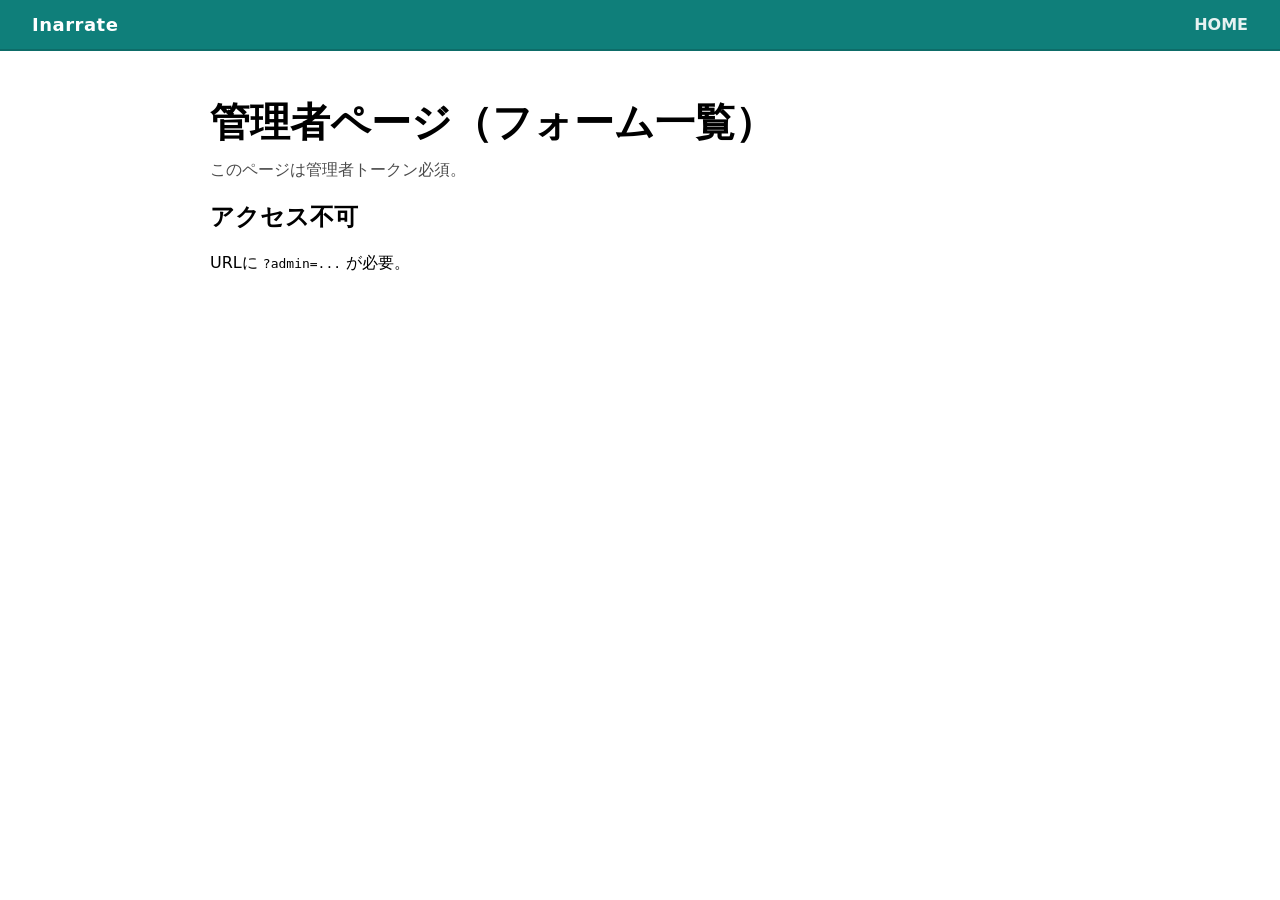
==== form/index.html @ b2d55aa9 "init site" ====
<!doctype html>
<html lang="ja">
<head>
  <meta charset="utf-8" />
  <meta name="viewport" content="width=device-width, initial-scale=1" />
  <meta name="robots" content="noindex,nofollow" />
  <title>Admin | Forms</title>
  <link rel="stylesheet" href="../style.css" />
</head>

<body>
  <header class="topbar">
    <div class="topbar-inner">
      <a class="brand" href="../index.html">Inarrate</a>
      <nav class="nav">
        <a href="../index.html">HOME</a>
      </nav>
    </div>
  </header>

  <main class="wrap">
    <h1>管理者ページ（フォーム一覧）</h1>
    <p class="hint">このページは管理者トークン必須。</p>

    <div id="locked" style="display:none;">
      <h2>アクセス不可</h2>
      <p>URLに <code>?admin=...</code> が必要。</p>
    </div>

    <div id="ok" style="display:none;">
      <h2>リンク一覧</h2>
      <ul id="links"></ul>
      <p class="hint">各リンクは <code>type</code> と <code>t</code> を含む。</p>
    </div>
  </main>

  <script src="admin.js"></script>
</body>
</html>
---- style.css ----
* { box-sizing: border-box; }
html { scroll-behavior: smooth; }
body { margin: 0; font-family: system-ui, -apple-system, "Hiragino Sans", "Noto Sans JP", sans-serif; }

.topbar{
  background: #0f7f7a;
  border-bottom: 2px solid rgba(0,0,0,0.15);
}

.topbar-inner{
  max-width: 1100px;
  margin: 0 auto;
  padding: 12px 20px;

  display: flex;
  align-items: center;
  justify-content: space-between;
  gap: 20px;
}

.brand{
  color: #fff;
  font-weight: 600;
  font-size: 18px;
}

.nav{
  display: flex;
  gap: 18px;
  flex-wrap: wrap;
}

.nav a{
  color: #fff;
  text-decoration: none;
  font-weight: 600;
}

.nav a:hover{
  text-decoration: underline;
}

.brand { color: #fff; text-decoration: none; font-weight: 700; letter-spacing: 0.5px; }
.nav { margin-left: auto; display: flex; gap: 16px; }
.nav a { color: #fff; text-decoration: none; opacity: 0.9; }
.nav a:hover { opacity: 1; }

.menuBtn {
  display: none;
  margin-left: auto;
  border: 1px solid rgba(255,255,255,0.35);
  background: transparent;
  color: #fff;
  border-radius: 10px;
  padding: 8px 10px;
  cursor: pointer;
}

.mobileNav {
  max-width: 980px;
  margin: 0 auto;
  padding: 10px 20px 18px;
  display: grid;
  gap: 10px;
}
.mobileNav a { color: #fff; text-decoration: none; opacity: 0.95; }

/* HERO */
.hero{
  height: clamp(320px, 55vh, 520px);
  position: relative;

  background-image: url("images/S__199720977.jpg");
  background-size: cover;          /* 余白を消すならcover */
  background-position: center 45%; /* 見せたい位置。上下はここで調整 */
  background-repeat: no-repeat;
}

/* タイトル配置の土台：常に中央 */
.hero-overlay{
  position: absolute;
  inset: 0;
  display: flex;
  align-items: center;
  justify-content: center;
  text-align: center;
  padding: 0 20px;
  background: linear-gradient(
    to bottom,
    rgba(0,0,0,0.25),
    rgba(0,0,0,0.05)
  );
}

/* HOMEの位置は transform で微調整（左ズレもこれで戻す） */
.hero-title{
  margin: 0;
  color: #fff;
  font-size: 50px;
  letter-spacing: 5px;
  text-shadow: 0 6px 22px rgba(0,0,0,0.35);

  transform: translate(0px, -140px); /* ← Xが左ズレ修正、Yが上下 */
}


.hero-sub {
  margin: 10px 0 0;
  color: rgba(255,255,255,0.9);
}

.section { margin: 36px 0; }
.section-title {
  text-align: center;
  letter-spacing: 8px;
  font-weight: 600;
  margin: 0 0 18px;
}

.grid {
  display: grid;
  gap: 18px;
  grid-template-columns: repeat(2, 1fr);
}
.card {
  border: 1px solid #e8e8e8;
  border-radius: 16px;
  overflow: hidden;
}
.card img { width: 100%; height: 240px; object-fit: cover; display: block; }
.card-body { padding: 0px; }
.card-body h3 { margin: 0 0 6px; }
.card-body p { margin: 0; opacity: 0.8; }

.footer {
  padding: 30px;
  text-align: center;
  opacity: 0.7;
}

.is-hidden { display: none; }

/* responsive */
@media (max-width: 820px) {
  .grid { grid-template-columns: 1fr; }
  .nav { display: none; }
  .menuBtn { display: inline-block; }
  .hero-title { font-size: 44px; }
}

.btn:hover{
  background:#f5f5f5;
}
.page{
  max-width: 900px;
  margin: 0 auto;
  padding: 40px 20px;
}

.page-title{
  margin: 0 0 10px;
  font-size: 40px;
}

.page-lead{
  margin: 0 0 24px;
  opacity: 0.75;
}
.topbar-inner{
  max-width: none;     /* ここがポイント */
  margin: 0;
  padding: 14px 32px;  /* 端の余白はこれで調整 */
  display: flex;
  align-items: center;
  gap: 16px;
}
.wrap{
  max-width: 900px;
  margin: 0 auto;
  padding: 28px 20px 60px; /* 上を縮めて、下は余裕 */
}

h1{
  margin: 16px 0 10px;
  font-size: 40px;
}

.hint{
  margin: 0 0 18px;
  opacity: 0.7;
}

.form-actions{
  margin: 8px 0 18px;
}

.btn{
  display: inline-block;
  padding: 10px 14px;
  background: #0f7f7a;
  color: #fff;
  text-decoration: none;
  font-weight: 700;
  border-radius: 8px;
}

.frame{
  width: 100%;
  height: 1200px;
  border: 0;
}
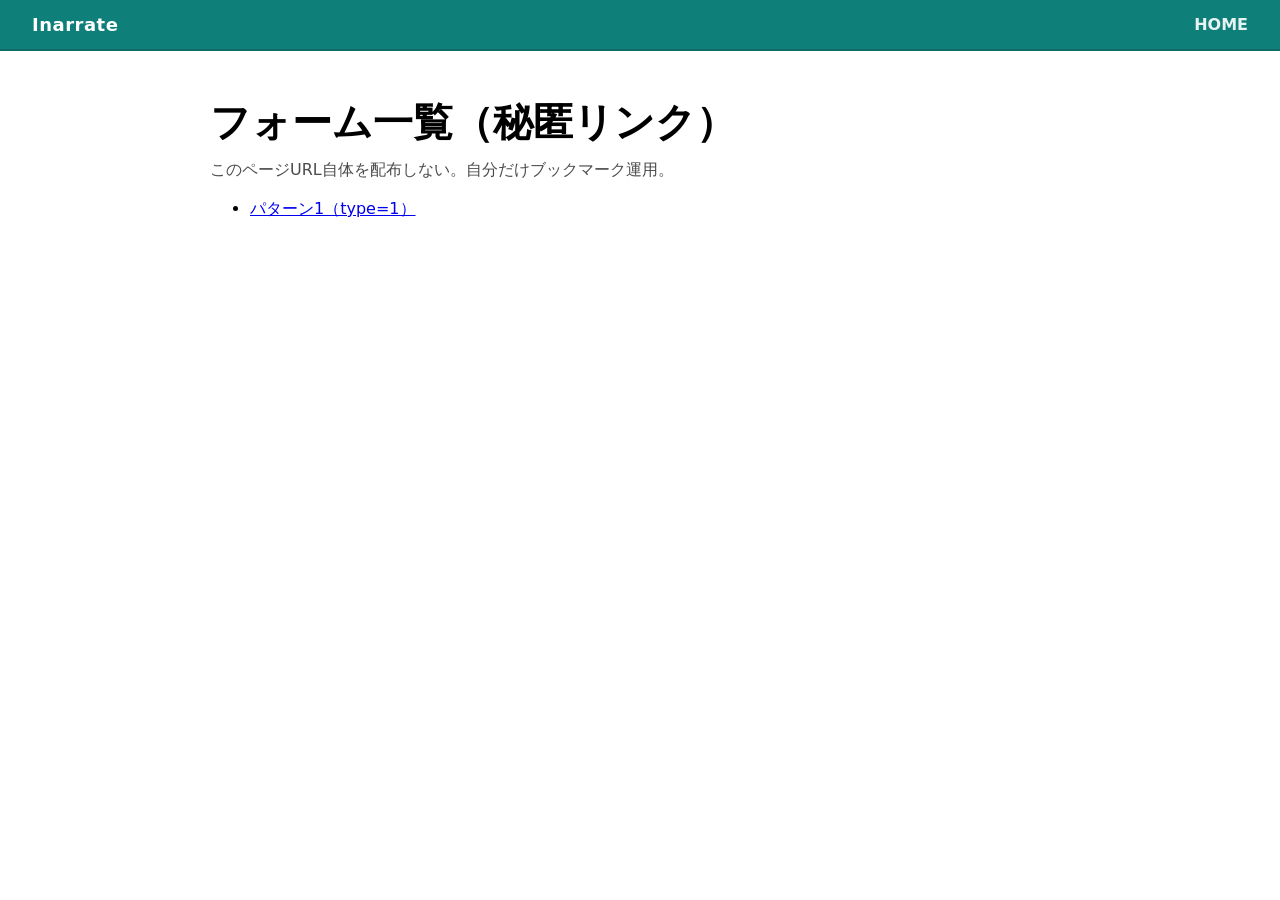
==== commit e20a007b: "stabilize secret-link flow" ====
--- a/form/index.html
+++ b/form/index.html
@@ -4,37 +4,27 @@
   <meta charset="utf-8" />
   <meta name="viewport" content="width=device-width, initial-scale=1" />
   <meta name="robots" content="noindex,nofollow" />
-  <title>Admin | Forms</title>
-  <link rel="stylesheet" href="../style.css" />
+  <title>Forms</title>
+  <link rel="stylesheet" href="/style.css" />
 </head>
 
 <body>
   <header class="topbar">
     <div class="topbar-inner">
-      <a class="brand" href="../index.html">Inarrate</a>
+      <a class="brand" href="/">Inarrate</a>
       <nav class="nav">
-        <a href="../index.html">HOME</a>
+        <a href="/">HOME</a>
       </nav>
     </div>
   </header>
 
   <main class="wrap">
-    <h1>管理者ページ（フォーム一覧）</h1>
-    <p class="hint">このページは管理者トークン必須。</p>
+    <h1>フォーム一覧（秘匿リンク）</h1>
+    <p class="hint">このページURL自体を配布しない。自分だけブックマーク運用。</p>
 
-    <div id="locked" style="display:none;">
-      <h2>アクセス不可</h2>
-      <p>URLに <code>?admin=...</code> が必要。</p>
-    </div>
-
-    <div id="ok" style="display:none;">
-      <h2>リンク一覧</h2>
-      <ul id="links"></ul>
-      <p class="hint">各リンクは <code>type</code> と <code>t</code> を含む。</p>
-    </div>
+    <ul id="links"></ul>
   </main>
 
-  <script src="admin.js"></script>
+  <script src="/form/admin.js"></script>
 </body>
 </html>
-
--- a/style.css
+++ b/style.css
@@ -209,3 +209,41 @@
   height: 1200px;
   border: 0;
 }
+/* ===== common layout fix (append) ===== */
+.wrap{
+  max-width: 900px;
+  margin: 0 auto;
+  padding: 28px 20px 60px;
+}
+
+.hint{
+  margin: 0 0 18px;
+  opacity: 0.7;
+  text-decoration: none !important; /* 打ち消し線事故の保険 */
+}
+
+/* ===== form embed ===== */
+.form-actions{ margin: 8px 0 18px; }
+
+.btn{
+  display: inline-block;
+  padding: 10px 14px;
+  background: #0f7f7a;
+  color: #fff;
+  text-decoration: none;
+  font-weight: 700;
+  border-radius: 8px;
+}
+
+.frame{
+  width: 100%;
+  height: 1200px;
+  border: 0;
+}
+
+/* ===== topbar: make full width stable ===== */
+.topbar-inner{
+  max-width: none;
+  margin: 0;
+  padding: 14px 32px;
+}
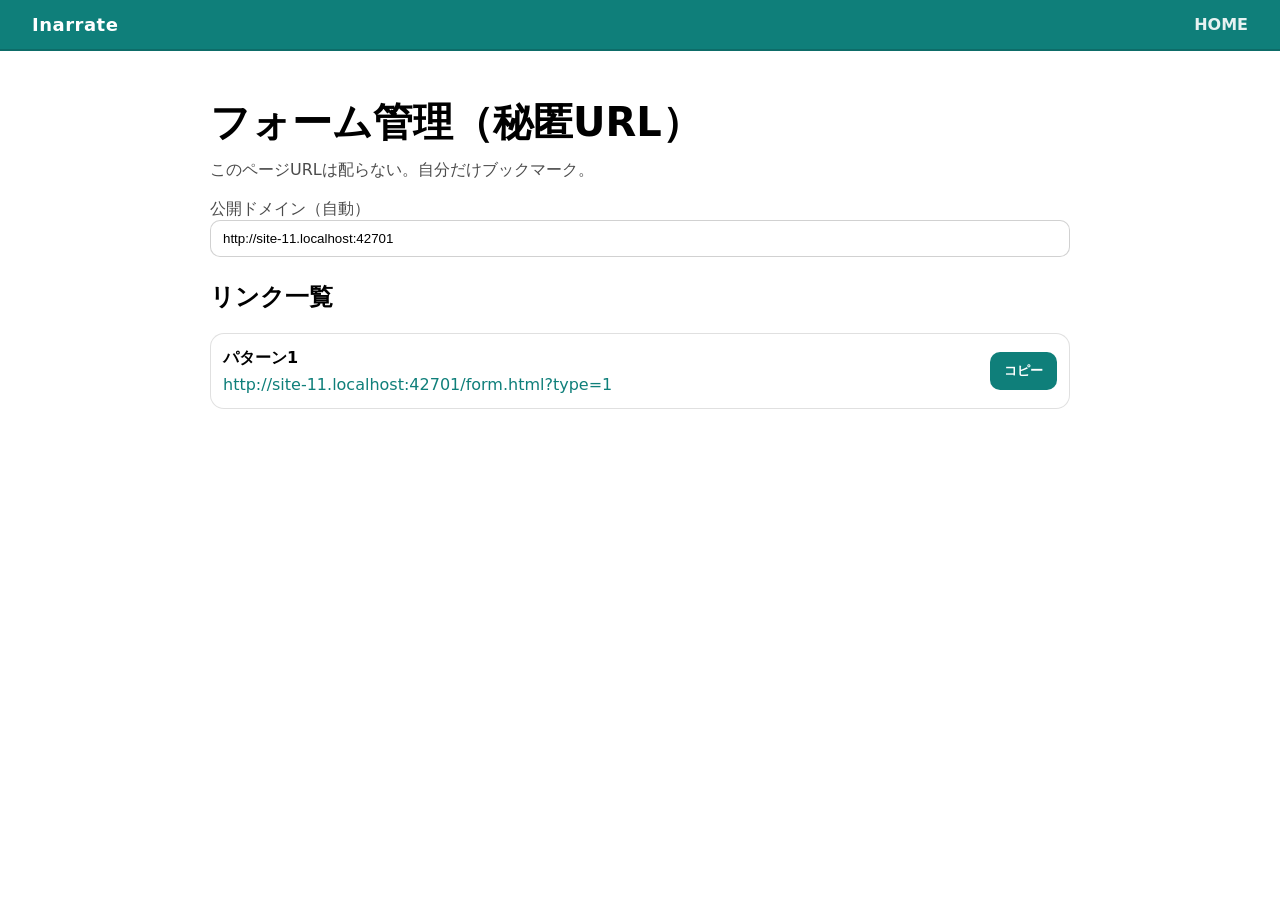
==== commit b49bf5a9: "admin page: central link management" ====
--- a/form/index.html
+++ b/form/index.html
@@ -4,7 +4,7 @@
   <meta charset="utf-8" />
   <meta name="viewport" content="width=device-width, initial-scale=1" />
   <meta name="robots" content="noindex,nofollow" />
-  <title>Forms</title>
+  <title>Forms Admin</title>
   <link rel="stylesheet" href="/style.css" />
 </head>
 
@@ -19,10 +19,16 @@
   </header>
 
   <main class="wrap">
-    <h1>フォーム一覧（秘匿リンク）</h1>
-    <p class="hint">このページURL自体を配布しない。自分だけブックマーク運用。</p>
+    <h1>フォーム管理（秘匿URL）</h1>
+    <p class="hint">このページURLは配らない。自分だけブックマーク。</p>
 
-    <ul id="links"></ul>
+    <div class="panel">
+      <label class="hint" for="baseUrl">公開ドメイン（自動）</label>
+      <input id="baseUrl" class="input" type="text" readonly />
+    </div>
+
+    <h2>リンク一覧</h2>
+    <ul id="links" class="list"></ul>
   </main>
 
   <script src="/form/admin.js"></script>
--- a/style.css
+++ b/style.css
@@ -247,3 +247,44 @@
   margin: 0;
   padding: 14px 32px;
 }
+/* ===== admin page ui (append) ===== */
+.panel{ margin: 16px 0 24px; }
+.input{
+  width: 100%;
+  padding: 10px 12px;
+  border: 1px solid rgba(0,0,0,0.18);
+  border-radius: 10px;
+}
+
+.list{ list-style: none; padding: 0; margin: 0; }
+.row{
+  display: flex;
+  align-items: center;
+  justify-content: space-between;
+  gap: 16px;
+  padding: 14px 12px;
+  border: 1px solid rgba(0,0,0,0.12);
+  border-radius: 14px;
+  margin-bottom: 12px;
+  background: rgba(255,255,255,0.65);
+}
+
+.row-left{ min-width: 0; }
+.row-title{ font-weight: 800; margin-bottom: 6px; }
+.row-url{
+  display: inline-block;
+  word-break: break-all;
+  color: #0f7f7a;
+  text-decoration: none;
+}
+.row-url:hover{ text-decoration: underline; }
+
+.btn2{
+  padding: 10px 14px;
+  border: 0;
+  border-radius: 10px;
+  background: #0f7f7a;
+  color: #fff;
+  font-weight: 800;
+  cursor: pointer;
+}
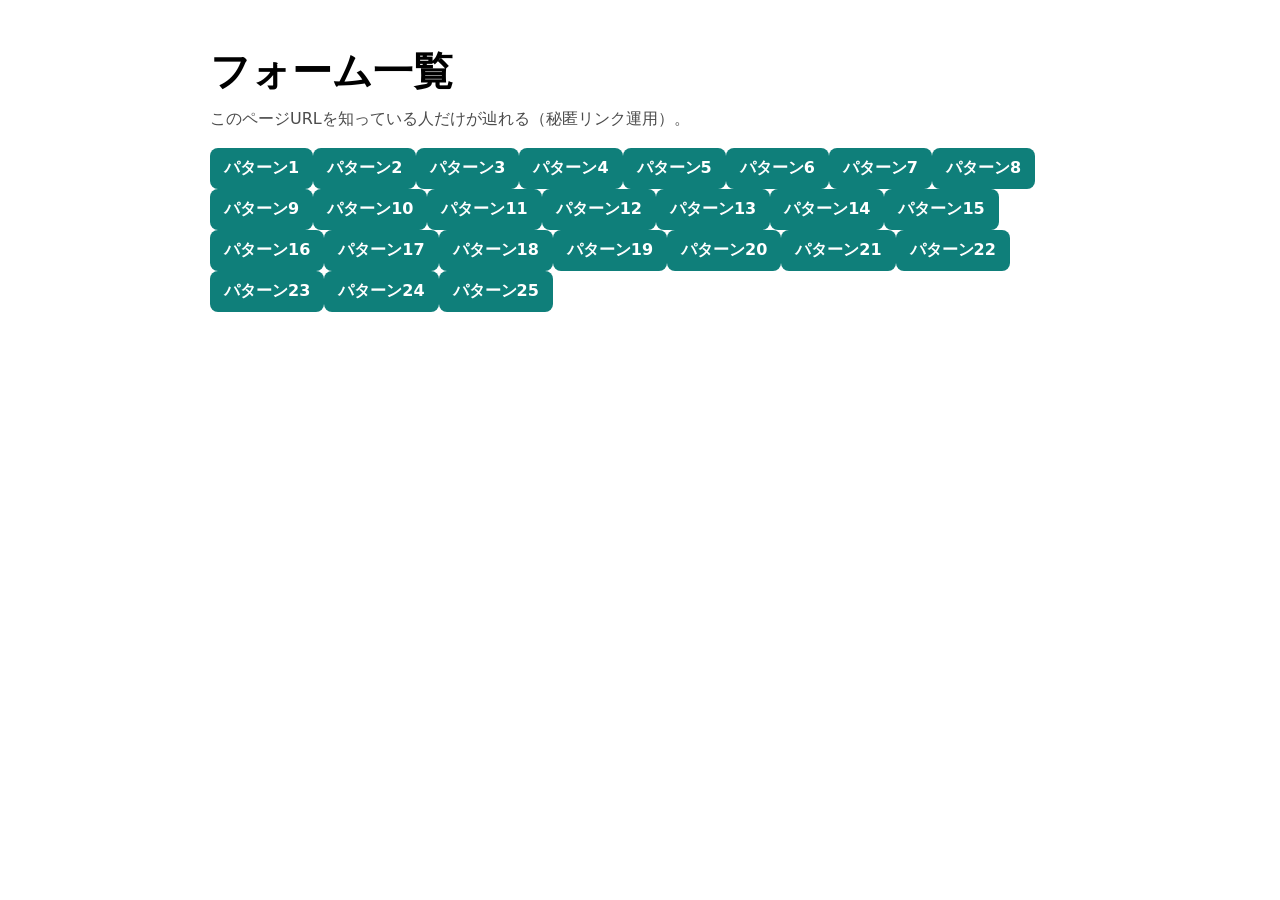
==== commit def81def: "add secret links admin page" ====
--- a/form/index.html
+++ b/form/index.html
@@ -4,31 +4,15 @@
   <meta charset="utf-8" />
   <meta name="viewport" content="width=device-width, initial-scale=1" />
   <meta name="robots" content="noindex,nofollow" />
-  <title>Forms Admin</title>
+  <title>Links</title>
   <link rel="stylesheet" href="/style.css" />
 </head>
 
 <body>
-  <header class="topbar">
-    <div class="topbar-inner">
-      <a class="brand" href="/">Inarrate</a>
-      <nav class="nav">
-        <a href="/">HOME</a>
-      </nav>
-    </div>
-  </header>
-
   <main class="wrap">
-    <h1>フォーム管理（秘匿URL）</h1>
-    <p class="hint">このページURLは配らない。自分だけブックマーク。</p>
-
-    <div class="panel">
-      <label class="hint" for="baseUrl">公開ドメイン（自動）</label>
-      <input id="baseUrl" class="input" type="text" readonly />
-    </div>
-
-    <h2>リンク一覧</h2>
-    <ul id="links" class="list"></ul>
+    <h1>フォーム一覧</h1>
+    <p class="hint">このページURLを知っている人だけが辿れる（秘匿リンク運用）。</p>
+    <div id="list" class="list"></div>
   </main>
 
   <script src="/form/admin.js"></script>
